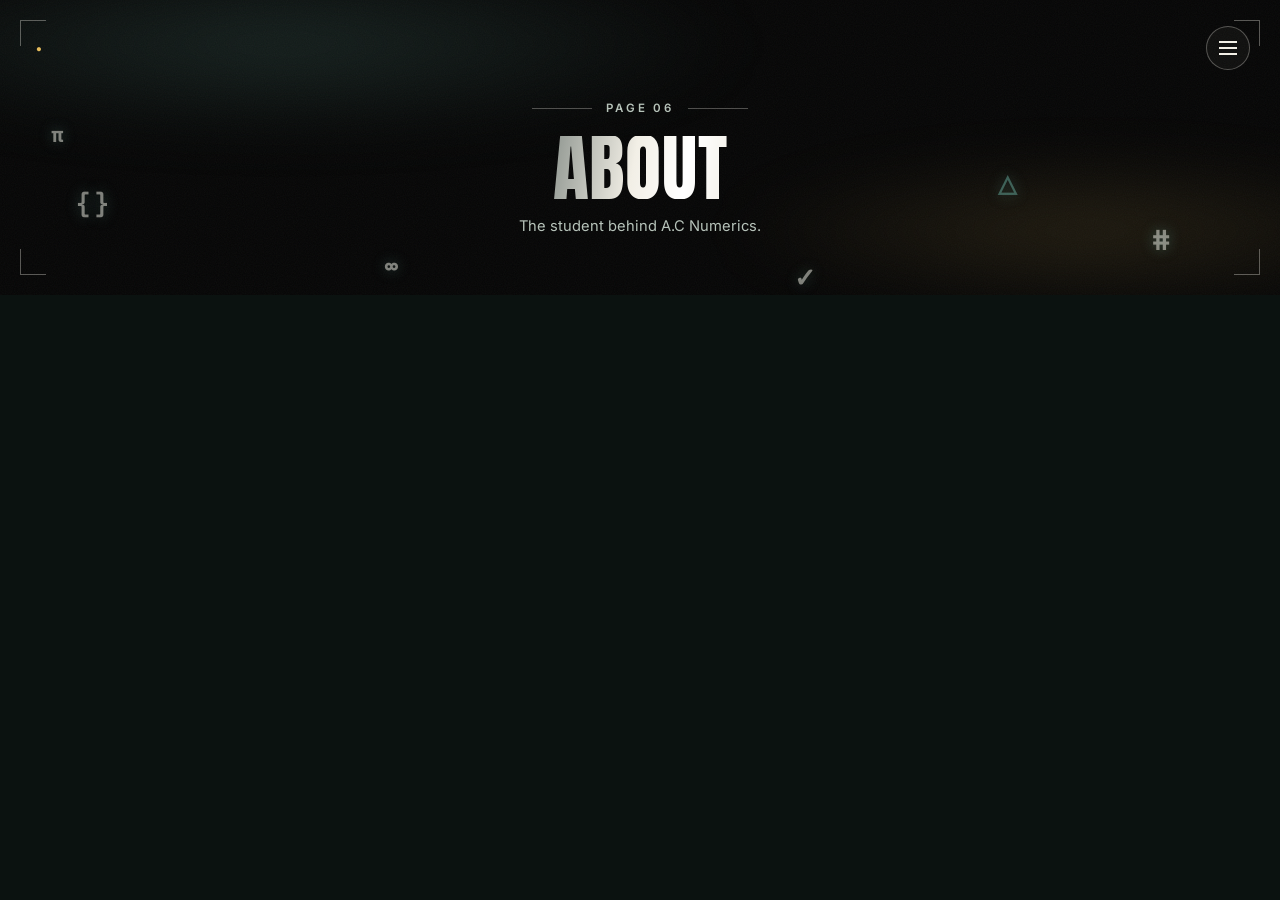
==== about.html @ 39070f40 "Update about.html" ====
<!DOCTYPE html>
<html lang="en">
<head>
<meta charset="UTF-8">
<meta name="viewport" content="width=device-width, initial-scale=1.0">
<title>About the Programmer — A.C Numerics</title>
<meta name="description" content="Meet the student who built A.C Numerics.">
<link rel="preconnect" href="https://fonts.googleapis.com">
<link href="https://fonts.googleapis.com/css2?family=Anton&family=Space+Grotesk:wght@500;700&family=Inter:wght@400;500;600&family=IBM+Plex+Mono:wght@500;600&display=swap" rel="stylesheet">
<link rel="stylesheet" href="style.css?v=4">
</head>
<body class="theme-yellow">
<a class="skip-link" href="#main">Skip to content</a>

<nav class="nav-overlay" id="nav-overlay" aria-label="Main navigation" aria-hidden="true">
  <button class="nav-overlay-close" id="nav-overlay-close" aria-label="Close menu">✕</button>
  <ul>
    <li><a href="index.html">Home</a></li>
    <li><a href="calculator.html">Calculator</a></li>
    <li><a href="diameter.html">Diameter</a></li>
    <li><a href="area.html">Area</a></li>
    <li><a href="volume.html">Volume</a></li>
    <li><a href="perimeter.html">Perimeter</a></li>
    <li><a href="about.html" aria-current="page">About</a></li>
  </ul>
</nav>

<main id="main">
  <section class="hero-arena compact">
    <div class="hero-glow"></div>
    <div class="hero-grain"></div>
    <div class="symbol-field" aria-hidden="true">
      <span class="symbol s2">{ }</span>
      <span class="symbol s4">#</span>
      <span class="symbol s6">π</span>
      <span class="symbol s8">∞</span>
      <span class="symbol s10">✓</span>
      <span class="symbol s12">△</span>
    </div>
    <span class="corner corner-tl"></span>
    <span class="corner corner-tr"></span>
    <span class="corner corner-bl"></span>
    <span class="corner corner-br"></span>
    <div class="hero-topbar">
      <button class="icon-btn" aria-hidden="true">●</button>
      <button class="hamburger-btn" id="hamburger-btn" aria-controls="nav-overlay" aria-expanded="false" aria-label="Open menu">
        <span></span>
      </button>
    </div>
    <div class="hero-center">
      <div class="hero-rule">
        <span></span>
        <p class="hero-kicker">Page 06</p>
        <span></span>
      </div>
      <h1 class="hero-title"><span class="shine">About</span></h1>
      <p class="hero-desc standalone">The student behind A.C Numerics.</p>
    </div>
  </section>

  <section class="section">
    <div class="wrap">
      <div class="about-grid">
        <div>
          <!--
            
         <img class="about-photo" src="images/profile.jpg" alt="Photo of Me">
           ">Add your photo:<br>images/profile.jpg</div>
        </div>
        <div>
          <h2 style="margin-top:0;">[Ashley Mae D. Camongay]</h2>
          <p class="mono" style="color:var(--chalk-dim);margin:0 0 4px;">Grade 10 – Section [Your Section]</p>
          <p class="mono" style="color:var(--chalk-dim);margin:0 0 18px;">[Your School Name]</p>

          <h3>Short Biography</h3>
          <p>[I enjoy playing chess, solving Rubik's Cubes, and playing dama in my free time. I also love reading books and getting enough sleep. I became interested in coding because Sir Luke taught us the basics, and I believe it is a very useful skill that will help me in the future.
            ]</p>

          <h3>Skills Learned</h3>
          <ul class="tag-list">
            <li>HTML</li>
            <li>CSS</li>
            <li>JavaScript</li>
            <li>Responsive Design</li>
            <li>GitHub Pages</li>
            <li>[Add another skill]</li>
          </ul>

          <h3 style="margin-top:22px;">Reflection</h3>
          <p class="reflection">I created this website using HTML, CSS, and JavaScript. This project improved my programming skills and taught me how to publish websites using GitHub. [Add a sentence or two of your own reflection here.]</p>
        </div>
      </div>
    </div>
  </section>
</main>

<footer class="site-footer">
  <div class="wrap">
    <span>© <span id="year"></span> A.C Numerics. Built with HTML, CSS &amp; JavaScript.</span>
    <span>Published with GitHub Pages</span>
  </div>
</footer>

<script src="script.js"></script>
</body>
      </html>
---- style.css ----
/* ===========================================================
   A.C Numerics — stylesheet
   Theme: dark cinematic, carried from hero through every
   section. Each page tints its own --accent color for variety
   while sharing the same dark surfaces, glass cards, and glow.
=========================================================== */

:root {
  --board:        #1e2f28;
  --board-deep:   #152420;
  --chalk:        #f2efe6;
  --chalk-dim:    #b7c3ba;
  --paper:        #f7f4ec;
  --paper-line:   #e8e2d2;
  --ink:          #1d221d;
  --ink-dim:      #5d665d;
  --yellow:       #e7bd5c;
  --teal:         #5f9d90;
  --coral:        #d6836f;
  --lavender:     #9b8cd9;
  --sky:          #6fa3d9;
  --accent:       var(--teal);
  --surface-1:    #0b1210;
  --surface-2:    rgba(242,239,230,0.045);
  --surface-border: rgba(242,239,230,0.13);
  --radius:       10px;
  --shadow:       0 2px 0 rgba(29,34,29,0.08);
  --maxw:         1080px;
}

/* Per-page accent — set via a class on <body> */
body.theme-yellow   { --accent: var(--yellow); }
body.theme-coral    { --accent: var(--coral); }
body.theme-lavender { --accent: var(--lavender); }
body.theme-sky      { --accent: var(--sky); }
body.theme-teal      { --accent: var(--teal); }

* { box-sizing: border-box; }

html { scroll-behavior: smooth; }

body {
  margin: 0;
  background: var(--surface-1);
  color: var(--chalk);
  font-family: 'Inter', system-ui, sans-serif;
  font-size: 16px;
  line-height: 1.55;
}

h1, h2, h3, .logo, nav a, .btn {
  font-family: 'Space Grotesk', 'Inter', sans-serif;
}

.mono, .calc-formula, .calc-output output, .calc-output .value, .display {
  font-family: 'IBM Plex Mono', monospace;
}

a { color: inherit; }

img { max-width: 100%; display: block; }

.wrap {
  max-width: var(--maxw);
  margin: 0 auto;
  padding: 0 24px;
}

/* ---------- Skip link / focus ---------- */
.skip-link {
  position: absolute;
  left: -999px;
  top: auto;
  background: var(--yellow);
  color: var(--ink);
  padding: 10px 16px;
  z-index: 100;
}
.skip-link:focus { left: 12px; top: 12px; }

:focus-visible {
  outline: 3px solid var(--teal);
  outline-offset: 2px;
}

@media (prefers-reduced-motion: reduce) {
  * { animation: none !important; transition: none !important; scroll-behavior: auto !important; }
}

/* ---------- Nav ---------- */
.site-header {
  background: var(--board);
  color: var(--chalk);
  position: sticky;
  top: 0;
  z-index: 50;
  border-bottom: 3px solid var(--yellow);
}

.site-header .wrap {
  display: flex;
  align-items: center;
  justify-content: space-between;
  padding-top: 14px;
  padding-bottom: 14px;
  flex-wrap: wrap;
  gap: 12px;
}

.logo {
  display: flex;
  align-items: center;
  gap: 10px;
  font-weight: 700;
  font-size: 1.4rem;
  letter-spacing: 0.01em;
  color: var(--chalk);
  text-decoration: none;
}

.logo-mark { flex-shrink: 0; }

.logo-tagline {
  display: block;
  font-family: 'Inter', sans-serif;
  font-size: 0.65rem;
  font-weight: 400;
  letter-spacing: 0.14em;
  text-transform: uppercase;
  color: var(--yellow);
  margin-top: 2px;
}

nav.mainnav ul {
  list-style: none;
  display: flex;
  gap: 4px;
  margin: 0;
  padding: 0;
  flex-wrap: wrap;
}

nav.mainnav a {
  display: inline-block;
  text-decoration: none;
  color: var(--chalk-dim);
  font-size: 0.95rem;
  font-weight: 500;
  padding: 8px 12px;
  border-radius: 6px;
  transition: background 0.15s, color 0.15s;
}

nav.mainnav a:hover { background: rgba(242,239,230,0.08); color: var(--chalk); }

nav.mainnav a[aria-current="page"] {
  color: var(--board);
  background: var(--yellow);
  font-weight: 700;
}

/* ---------- Hero / banner ---------- */
.banner {
  background: var(--board-deep);
  color: var(--chalk);
  position: relative;
  overflow: hidden;
  padding: 56px 0 48px;
  border-bottom: 1px solid rgba(242,239,230,0.08);
}

.banner::before {
  content: "";
  position: absolute;
  inset: 0;
  opacity: 0.07;
  background-image:
    linear-gradient(rgba(242,239,230,.6) 1px, transparent 1px),
    linear-gradient(90deg, rgba(242,239,230,.6) 1px, transparent 1px);
  background-size: 34px 34px;
  pointer-events: none;
}

.banner .equation-ghost {
  position: absolute;
  right: -10px;
  bottom: -18px;
  font-family: 'Space Grotesk', sans-serif;
  font-size: 7.5rem;
  font-weight: 700;
  color: rgba(242,239,230,0.05);
  pointer-events: none;
  line-height: 1;
  white-space: nowrap;
}

.banner-inner { position: relative; }

.eyebrow {
  display: inline-flex;
  align-items: center;
  gap: 8px;
  font-size: 0.78rem;
  letter-spacing: 0.14em;
  text-transform: uppercase;
  color: var(--yellow);
  margin-bottom: 14px;
}

.banner h1 {
  font-size: clamp(2rem, 4.5vw, 3.1rem);
  margin: 0 0 14px;
  max-width: 16ch;
}

.chalk-underline {
  display: inline-block;
  position: relative;
}
.chalk-underline svg {
  position: absolute;
  left: 0; right: 0; bottom: -10px;
  width: 100%; height: 14px;
}

.banner p.lede {
  max-width: 56ch;
  color: var(--chalk-dim);
  font-size: 1.08rem;
  margin: 0 0 22px;
}

.btn {
  display: inline-flex;
  align-items: center;
  gap: 8px;
  text-decoration: none;
  background: var(--yellow);
  color: var(--board-deep);
  font-weight: 700;
  padding: 12px 20px;
  border-radius: 7px;
  border: none;
  cursor: pointer;
  font-size: 0.95rem;
  box-shadow: var(--shadow);
  transition: transform 0.12s ease;
}
.btn:hover { transform: translateY(-1px); }
.btn.secondary {
  background: transparent;
  color: var(--chalk);
  border: 1.5px solid rgba(242,239,230,0.35);
  box-shadow: none;
}
.btn.small { padding: 8px 14px; font-size: 0.85rem; }

/* ---------- Sections ---------- */
main { display: block; }

.section {
  padding: 48px 0;
}
.section + .section { border-top: 1px solid var(--surface-border); }

.section-head { margin-bottom: 28px; max-width: 62ch; }
.section-head .kicker {
  font-size: 0.78rem;
  letter-spacing: 0.14em;
  text-transform: uppercase;
  color: var(--accent);
  font-weight: 700;
  margin-bottom: 8px;
  display: block;
}
.section-head h2 { font-size: 1.7rem; margin: 0 0 8px; color: var(--chalk); }
.section-head p { color: var(--chalk-dim); margin: 0; }

/* ---------- Cards (home page feature grid) ---------- */
.grid-cards {
  display: grid;
  grid-template-columns: repeat(auto-fit, minmax(220px, 1fr));
  gap: 16px;
}
.feature-card {
  background: var(--surface-2);
  border: 1px solid var(--surface-border);
  border-radius: var(--radius);
  padding: 20px;
  text-decoration: none;
  color: var(--chalk);
  backdrop-filter: blur(6px);
  transition: transform 0.15s, box-shadow 0.15s, border-color 0.15s;
}
.feature-card:hover {
  transform: translateY(-3px);
  border-color: var(--accent);
  box-shadow: 0 10px 28px rgba(0,0,0,0.35);
}
.feature-card .num {
  font-family: 'IBM Plex Mono', monospace;
  color: var(--accent);
  font-size: 0.85rem;
  font-weight: 600;
}
.feature-card h3 { margin: 6px 0 6px; font-size: 1.1rem; color: var(--chalk); }
.feature-card p { margin: 0; color: var(--chalk-dim); font-size: 0.92rem; }

/* ---------- Calculator cards ---------- */
.calc-grid {
  display: grid;
  grid-template-columns: repeat(auto-fit, minmax(280px, 1fr));
  gap: 20px;
}

.calc-card {
  position: relative;
  background: var(--surface-2);
  border: 1px solid var(--surface-border);
  border-radius: var(--radius);
  padding: 22px 20px 22px;
  overflow: hidden;
  backdrop-filter: blur(6px);
}
.calc-card::before {
  content: "";
  position: absolute;
  top: 0; left: 0; right: 0;
  height: 3px;
  background: var(--accent);
  opacity: 0.85;
}

.calc-card h3 {
  margin: 0 0 4px;
  font-size: 1.05rem;
  display: flex;
  align-items: center;
  gap: 8px;
  color: var(--chalk);
}
.calc-card h3 .pin {
  width: 8px; height: 8px; border-radius: 50%;
  background: var(--accent); flex-shrink: 0;
}

.calc-formula {
  background: rgba(242,239,230,0.06);
  color: var(--accent);
  border: 1px solid rgba(242,239,230,0.14);
  font-size: 0.92rem;
  padding: 8px 12px;
  border-radius: 6px;
  margin: 10px 0 14px;
  display: inline-block;
}

.calc-fields { display: flex; flex-direction: column; gap: 10px; margin-bottom: 12px; }

.field {
  display: flex;
  flex-direction: column;
  gap: 4px;
}
.field label { font-size: 0.82rem; color: var(--chalk-dim); font-weight: 600; }
.field input {
  font-family: 'IBM Plex Mono', monospace;
  font-size: 1rem;
  padding: 9px 10px;
  border: 1.5px solid var(--surface-border);
  border-radius: 6px;
  background: rgba(0,0,0,0.2);
  color: var(--chalk);
}
.field input::placeholder { color: rgba(242,239,230,0.3); }
.field input:focus { border-color: var(--accent); background: rgba(0,0,0,0.32); }

.calc-solve {
  background: var(--accent);
  color: var(--board-deep);
  border: none;
  padding: 9px 16px;
  border-radius: 6px;
  font-weight: 700;
  cursor: pointer;
  font-size: 0.9rem;
  width: 100%;
  transition: filter 0.15s, transform 0.12s;
}
.calc-solve:hover { filter: brightness(1.1); transform: translateY(-1px); }

.calc-output {
  margin-top: 12px;
  background: rgba(0,0,0,0.2);
  border: 1px solid var(--surface-border);
  border-radius: 6px;
  padding: 10px 12px;
  font-size: 0.95rem;
  min-height: 22px;
  color: var(--chalk-dim);
}
.calc-output .value { font-weight: 700; color: var(--accent); }
.calc-output.error .value { color: var(--coral); }

/* ---------- Scientific calculator ---------- */
.sci-calc {
  max-width: 360px;
  background: var(--board);
  border-radius: 16px;
  padding: 18px;
  box-shadow: 0 12px 30px rgba(21,36,32,0.5);
  border: 1px solid var(--surface-border);
}
.display {
  background: #10201b;
  color: var(--yellow);
  font-size: 1.8rem;
  text-align: right;
  padding: 18px 14px;
  border-radius: 10px;
  margin-bottom: 12px;
  min-height: 34px;
  overflow-x: auto;
  white-space: nowrap;
}
.display .expr { color: var(--chalk-dim); font-size: 0.95rem; display: block; min-height: 1.2em; }
.keys {
  display: grid;
  grid-template-columns: repeat(4, 1fr);
  gap: 8px;
}
.keys button {
  font-family: 'IBM Plex Mono', monospace;
  font-size: 1.05rem;
  padding: 14px 0;
  border-radius: 8px;
  border: none;
  background: #2a3f36;
  color: var(--chalk);
  cursor: pointer;
}
.keys button:hover { background: #354c42; }
.keys button.op { background: #3c5148; color: var(--yellow); }
.keys button.eq { background: var(--yellow); color: var(--board); font-weight: 700; grid-column: span 2; }
.keys button.clear { background: var(--coral); color: #fff; }

/* ---------- About page ---------- */
.about-grid {
  display: grid;
  grid-template-columns: 220px 1fr;
  gap: 32px;
  align-items: start;
}
.about-photo {
  width: 100%;
  aspect-ratio: 1;
  border-radius: var(--radius);
  object-fit: cover;
  border: 3px solid var(--board);
}
.about-photo.placeholder {
  display: flex;
  align-items: center;
  justify-content: center;
  background: var(--board);
  color: var(--chalk-dim);
  font-size: 0.8rem;
  text-align: center;
  padding: 16px;
}
.tag-list { display: flex; flex-wrap: wrap; gap: 8px; margin: 10px 0 0; padding: 0; list-style: none; }
.tag-list li {
  background: rgba(242,239,230,0.05);
  border: 1px solid var(--surface-border);
  color: var(--chalk-dim);
  font-size: 0.85rem;
  padding: 5px 12px;
  border-radius: 999px;
}
.reflection {
  border-left: 3px solid var(--accent);
  padding-left: 16px;
  font-style: italic;
  color: var(--chalk-dim);
  margin: 18px 0 0;
}

@media (max-width: 640px) {
  .about-grid { grid-template-columns: 1fr; }
  .about-photo { max-width: 200px; }
  .banner .equation-ghost { display: none; }
}

/* ---------- Footer ---------- */
footer.site-footer {
  background: var(--board-deep);
  color: var(--chalk-dim);
  padding: 28px 0;
  font-size: 0.88rem;
  border-top: 1px solid rgba(242,239,230,0.08);
}
footer.site-footer .wrap {
  display: flex;
  justify-content: space-between;
  flex-wrap: wrap;
  gap: 10px;
}
footer.site-footer a { color: var(--chalk); text-decoration: none; }
footer.site-footer a:hover { text-decoration: underline; }

/* ===========================================================
   Home page cinematic hero (A.C Numerics)
   Scoped entirely under .hero-arena / .nav-overlay so it never
   touches the worksheet theme used on the other six pages.
=========================================================== */

.hero-arena {
  position: relative;
  min-height: 100vh;
  background: #050505;
  color: #f2efe6;
  overflow: hidden;
  display: flex;
  flex-direction: column;
  justify-content: center;
  padding: 90px 24px 120px;
}

/* Moving light — a soft glow that drifts slowly behind everything */
.hero-glow {
  position: absolute;
  inset: -20%;
  background:
    radial-gradient(38% 32% at 30% 25%, rgba(95,157,144,0.20), transparent 70%),
    radial-gradient(30% 26% at 75% 70%, rgba(231,189,92,0.14), transparent 70%);
  filter: blur(30px);
  animation: driftGlow 16s ease-in-out infinite alternate;
  pointer-events: none;
}
@keyframes driftGlow {
  0%   { transform: translate(-4%, -2%) scale(1); }
  50%  { transform: translate(3%, 4%) scale(1.08); }
  100% { transform: translate(-2%, 3%) scale(1.02); }
}

/* Film grain, kept very subtle */
.hero-grain {
  position: absolute;
  inset: 0;
  opacity: 0.05;
  pointer-events: none;
  background-image: url("data:image/svg+xml;utf8,<svg xmlns='http://www.w3.org/2000/svg' width='120' height='120'><filter id='n'><feTurbulence type='fractalNoise' baseFrequency='0.9' numOctaves='2' stitchTiles='stitch'/></filter><rect width='100%25' height='100%25' filter='url(%23n)'/></svg>");
}

/* Corner brackets */
.corner {
  position: absolute;
  width: 26px;
  height: 26px;
  border: 1.5px solid rgba(242,239,230,0.35);
  z-index: 5;
}
.corner-tl { top: 20px; left: 20px; border-right: none; border-bottom: none; }
.corner-tr { top: 20px; right: 20px; border-left: none; border-bottom: none; }
.corner-bl { bottom: 20px; left: 20px; border-right: none; border-top: none; }
.corner-br { bottom: 20px; right: 20px; border-left: none; border-top: none; }

/* Top bar: status dot + hamburger */
.hero-topbar {
  position: absolute;
  top: 26px;
  left: 30px;
  right: 30px;
  display: flex;
  justify-content: space-between;
  align-items: center;
  z-index: 20;
}
.icon-btn {
  background: none;
  border: none;
  color: var(--yellow, #e7bd5c);
  font-size: 0.6rem;
  cursor: default;
}
.hamburger-btn {
  width: 44px;
  height: 44px;
  border-radius: 50%;
  border: 1px solid rgba(242,239,230,0.3);
  background: rgba(242,239,230,0.04);
  cursor: pointer;
  display: flex;
  align-items: center;
  justify-content: center;
}
.hamburger-btn span,
.hamburger-btn span::before,
.hamburger-btn span::after {
  content: "";
  display: block;
  width: 18px;
  height: 2px;
  background: #f2efe6;
  position: relative;
  transition: transform 0.2s ease, opacity 0.2s ease;
}
.hamburger-btn span::before { position: absolute; top: -6px; }
.hamburger-btn span::after { position: absolute; top: 6px; }
.hamburger-btn:hover { background: rgba(242,239,230,0.1); }
.hamburger-btn[aria-expanded="true"] span { background: transparent; }
.hamburger-btn[aria-expanded="true"] span::before { transform: translateY(6px) rotate(45deg); }
.hamburger-btn[aria-expanded="true"] span::after { transform: translateY(-6px) rotate(-45deg); }

/* Center content */
.hero-center {
  position: relative;
  z-index: 10;
  max-width: 760px;
  margin: 0 auto;
  text-align: center;
}

.hero-rule {
  display: flex;
  align-items: center;
  gap: 14px;
  justify-content: center;
  margin-bottom: 18px;
}
.hero-rule span {
  height: 1px;
  width: 60px;
  background: rgba(242,239,230,0.3);
}
.hero-kicker {
  margin: 0;
  font-size: 0.72rem;
  letter-spacing: 0.24em;
  text-transform: uppercase;
  color: var(--chalk-dim, #b7c3ba);
  font-weight: 600;
  white-space: nowrap;
}

.hero-title {
  font-family: 'Anton', 'Space Grotesk', sans-serif;
  font-weight: 400;
  text-transform: uppercase;
  font-size: clamp(3.2rem, 15vw, 9rem);
  line-height: 0.86;
  margin: 0 0 22px;
  letter-spacing: 0.01em;
}
.hero-title .shine {
  display: block;
  background: linear-gradient(100deg, #6b7570 0%, #f2efe6 22%, #ffffff 32%, #f2efe6 42%, #7d8a83 60%, #f2efe6 78%, #ffffff 88%, #6b7570 100%);
  background-size: 220% 100%;
  -webkit-background-clip: text;
  background-clip: text;
  color: transparent;
  animation: shine 7s linear infinite;
}
.hero-title .shine:last-child { animation-delay: -3.2s; }
@keyframes shine {
  0%   { background-position: 0% 50%; }
  100% { background-position: 220% 50%; }
}

.hero-meta {
  display: grid;
  grid-template-columns: 1fr minmax(180px, 2fr) 1fr;
  align-items: start;
  gap: 18px;
  padding-top: 20px;
  margin-top: 14px;
  border-top: 1px solid rgba(242,239,230,0.18);
}
.hero-meta-side { display: flex; flex-direction: column; gap: 3px; text-align: left; }
.hero-meta-side.right { text-align: right; align-items: flex-end; }
.hero-meta-label {
  font-size: 0.65rem;
  letter-spacing: 0.16em;
  text-transform: uppercase;
  color: rgba(242,239,230,0.45);
}
.hero-meta-value {
  font-family: 'IBM Plex Mono', monospace;
  font-size: 0.85rem;
  color: var(--chalk, #f2efe6);
}
.hero-desc {
  margin: 0;
  font-size: 0.92rem;
  line-height: 1.6;
  color: var(--chalk-dim, #b7c3ba);
}

/* Floating math symbols — drift, sway, and glow independently */
.symbol-field {
  position: absolute;
  inset: 0;
  z-index: 2;
  pointer-events: none;
  overflow: hidden;
}
.symbol {
  position: absolute;
  font-family: 'Space Grotesk', sans-serif;
  font-weight: 700;
  color: rgba(242,239,230,0.5);
  text-shadow: 0 0 14px rgba(95,157,144,0.4);
  animation: floatSymbol 9s ease-in-out infinite;
}
.symbol.s1  { top: 14%; left: 8%;  font-size: 2.1rem; animation-duration: 10s; animation-delay: 0s; color: rgba(231,189,92,0.55); }
.symbol.s2  { top: 62%; left: 6%;  font-size: 1.6rem; animation-duration: 8s;  animation-delay: 1.1s; }
.symbol.s3  { top: 24%; left: 88%; font-size: 2.4rem; animation-duration: 11s; animation-delay: 0.4s; color: rgba(95,157,144,0.6); }
.symbol.s4  { top: 74%; left: 90%; font-size: 1.8rem; animation-duration: 9.5s; animation-delay: 2s; }
.symbol.s5  { top: 8%;  left: 46%; font-size: 1.3rem; animation-duration: 7.5s; animation-delay: 0.8s; }
.symbol.s6  { top: 40%; left: 4%;  font-size: 1.4rem; animation-duration: 10.5s; animation-delay: 1.6s; }
.symbol.s7  { top: 18%; left: 70%; font-size: 1.7rem; animation-duration: 9s;   animation-delay: 2.4s; color: rgba(231,189,92,0.5); }
.symbol.s8  { top: 84%; left: 30%; font-size: 1.5rem; animation-duration: 8.5s; animation-delay: 0.2s; }
.symbol.s9  { top: 50%; left: 92%; font-size: 1.3rem; animation-duration: 7s;   animation-delay: 1.4s; }
.symbol.s10 { top: 88%; left: 62%; font-size: 1.6rem; animation-duration: 9.8s; animation-delay: 2.8s; }
.symbol.s11 { top: 6%;  left: 20%; font-size: 1.3rem; animation-duration: 8.2s; animation-delay: 1.9s; }
.symbol.s12 { top: 56%; left: 78%; font-size: 1.5rem; animation-duration: 10s;  animation-delay: 0.6s; color: rgba(95,157,144,0.55); }

@keyframes floatSymbol {
  0%, 100% { transform: translateY(0) rotate(0deg); opacity: 0.35; }
  50%      { transform: translateY(-22px) rotate(6deg); opacity: 0.75; }
}

/* Orbiting rings — a compass/graph motif standing in for the old moon */
.orbit-core {
  position: absolute;
  left: 50%;
  bottom: -140px;
  width: min(480px, 90vw);
  aspect-ratio: 1;
  transform: translateX(-50%);
  z-index: 3;
  pointer-events: none;
}
.orbit-ring {
  position: absolute;
  inset: 0;
  width: 100%;
  height: 100%;
}
.orbit-ring-1 { animation: spin 40s linear infinite; }
.orbit-ring-2 { animation: spin 26s linear infinite reverse; }
.orbit-ring-3 { animation: spin 60s linear infinite; }
@keyframes spin {
  from { transform: rotate(0deg); }
  to   { transform: rotate(360deg); }
}
.orbit-core-glow {
  position: absolute;
  left: 50%;
  top: 50%;
  width: 90px;
  height: 90px;
  transform: translate(-50%, -50%);
  border-radius: 50%;
  background: radial-gradient(circle, rgba(231,189,92,0.55), rgba(231,189,92,0.05) 60%, transparent 75%);
  filter: blur(4px);
  animation: corePulse 4s ease-in-out infinite;
}
@keyframes corePulse {
  0%, 100% { opacity: 0.7; transform: translate(-50%, -50%) scale(0.95); }
  50%      { opacity: 1;   transform: translate(-50%, -50%) scale(1.1); }
}
.orbit-dot {
  position: absolute;
  width: 8px;
  height: 8px;
  border-radius: 50%;
  background: var(--chalk, #f2efe6);
  box-shadow: 0 0 10px 2px rgba(242,239,230,0.6);
  top: 50%;
  left: 50%;
}
.orbit-dot-a { animation: orbitA 12s linear infinite; }
.orbit-dot-b { animation: orbitB 18s linear infinite reverse; background: var(--yellow, #e7bd5c); box-shadow: 0 0 10px 2px rgba(231,189,92,0.6); }
@keyframes orbitA {
  from { transform: translate(-50%, -50%) rotate(0deg) translateX(180px) rotate(0deg); }
  to   { transform: translate(-50%, -50%) rotate(360deg) translateX(180px) rotate(-360deg); }
}
@keyframes orbitB {
  from { transform: translate(-50%, -50%) rotate(0deg) translateX(140px) rotate(0deg); }
  to   { transform: translate(-50%, -50%) rotate(360deg) translateX(140px) rotate(-360deg); }
}

.scroll-cta {
  position: absolute;
  bottom: 34px;
  left: 50%;
  transform: translateX(-50%);
  z-index: 10;
  display: inline-flex;
  align-items: center;
  gap: 8px;
  text-decoration: none;
  color: var(--chalk, #f2efe6);
  font-size: 0.72rem;
  letter-spacing: 0.12em;
  text-transform: uppercase;
  border: 1px solid rgba(242,239,230,0.3);
  padding: 10px 18px;
  border-radius: 999px;
  background: rgba(5,5,5,0.4);
  animation: pulseGlow 3s ease-in-out infinite;
}
@keyframes pulseGlow {
  0%, 100% { box-shadow: 0 0 0 rgba(231,189,92,0); }
  50% { box-shadow: 0 0 18px rgba(231,189,92,0.25); }
}

@media (max-width: 640px) {
  .hero-meta { grid-template-columns: 1fr; text-align: center; }
  .hero-meta-side, .hero-meta-side.right { text-align: center; align-items: center; }
  .corner { width: 18px; height: 18px; }
}

/* Full-screen nav overlay */
.nav-overlay {
  position: fixed;
  inset: 0;
  z-index: 200;
  background: rgba(5,5,5,0.97);
  display: flex;
  align-items: center;
  justify-content: center;
  opacity: 0;
  visibility: hidden;
  transform: translateY(-8px);
  transition: opacity 0.28s ease, transform 0.28s ease, visibility 0.28s;
}
.nav-overlay.open {
  opacity: 1;
  visibility: visible;
  transform: translateY(0);
}
.nav-overlay ul {
  list-style: none;
  margin: 0;
  padding: 0;
  text-align: center;
}
.nav-overlay li {
  opacity: 0;
  transform: translateY(14px);
  transition: opacity 0.35s ease, transform 0.35s ease;
}
.nav-overlay.open li {
  opacity: 1;
  transform: translateY(0);
}
.nav-overlay.open li:nth-child(1) { transition-delay: 0.05s; }
.nav-overlay.open li:nth-child(2) { transition-delay: 0.10s; }
.nav-overlay.open li:nth-child(3) { transition-delay: 0.15s; }
.nav-overlay.open li:nth-child(4) { transition-delay: 0.20s; }
.nav-overlay.open li:nth-child(5) { transition-delay: 0.25s; }
.nav-overlay.open li:nth-child(6) { transition-delay: 0.30s; }
.nav-overlay.open li:nth-child(7) { transition-delay: 0.35s; }
.nav-overlay a {
  display: block;
  padding: 14px 0;
  font-family: 'Space Grotesk', sans-serif;
  font-size: clamp(1.6rem, 5vw, 2.6rem);
  font-weight: 700;
  text-decoration: none;
  color: rgba(242,239,230,0.65);
  transition: color 0.15s;
}
.nav-overlay a:hover,
.nav-overlay a[aria-current="page"] { color: var(--yellow, #e7bd5c); }
.nav-overlay-close {
  position: absolute;
  top: 26px;
  right: 30px;
  width: 44px;
  height: 44px;
  border-radius: 50%;
  border: 1px solid rgba(242,239,230,0.3);
  background: rgba(242,239,230,0.04);
  color: #f2efe6;
  font-size: 1.1rem;
  cursor: pointer;
}

@media (prefers-reduced-motion: reduce) {
  .hero-glow, .hero-title .shine, .scroll-cta, .symbol, .orbit-ring-1, .orbit-ring-2, .orbit-ring-3, .orbit-core-glow, .orbit-dot-a, .orbit-dot-b { animation: none !important; }
}

/* Compact hero used on the six inner pages — same visual language,
   shorter, no orbit rings or scroll cue. */
.hero-arena.compact {
  min-height: auto;
  padding: 100px 24px 56px;
}
.hero-arena.compact .hero-title {
  font-size: clamp(2.4rem, 9vw, 4.6rem);
  margin-bottom: 16px;
}
.hero-arena.compact .hero-desc.standalone {
  max-width: 56ch;
  margin: 0 auto;
  text-align: center;
  }
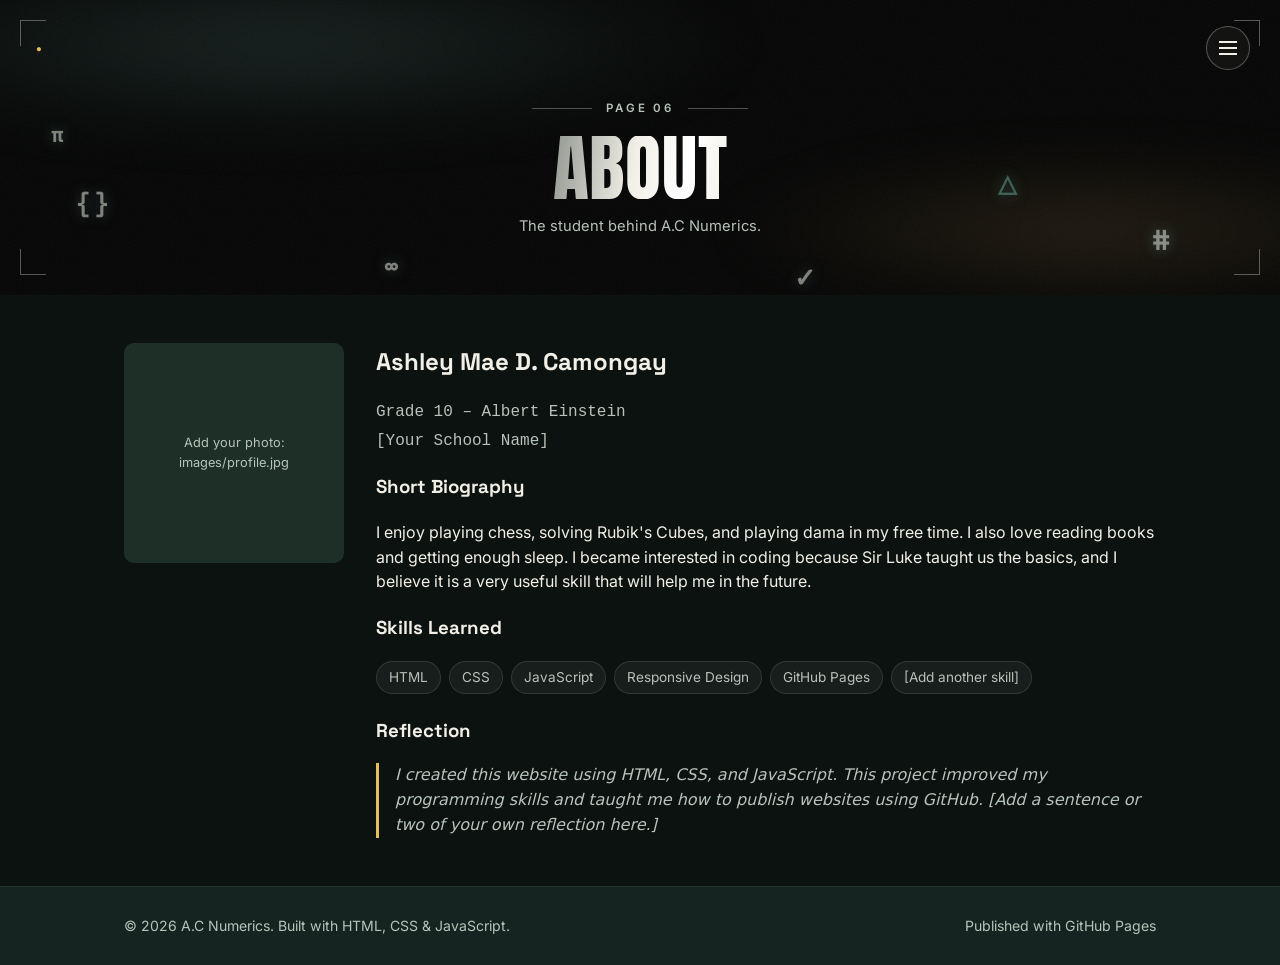
==== commit 08c226dd: "Update about.html with personal details and photo instructions" ====
--- a/about.html
+++ b/about.html
@@ -63,18 +63,21 @@
       <div class="about-grid">
         <div>
           <!--
-            
-         <img class="about-photo" src="images/profile.jpg" alt="Photo of Me">
-           ">Add your photo:<br>images/profile.jpg</div>
+            Replace this placeholder with your own photo:
+            1. Add your photo file to the images/ folder (e.g. images/profile.jpg)
+            2. Replace the <div class="about-photo placeholder"> below with:
+               <img class="about-photo" src="images/profile.jpg" alt="Photo of [Your Name]">
+          -->
+          <div class="about-photo placeholder">Add your photo:<br>images/profile.jpg</div>
         </div>
         <div>
-          <h2 style="margin-top:0;">[Ashley Mae D. Camongay]</h2>
-          <p class="mono" style="color:var(--chalk-dim);margin:0 0 4px;">Grade 10 – Section [Your Section]</p>
+          <h2 style="margin-top:0;">Ashley Mae D. Camongay</h2>
+          <p class="mono" style="color:var(--chalk-dim);margin:0 0 4px;">Grade 10 – Albert Einstein</p>
           <p class="mono" style="color:var(--chalk-dim);margin:0 0 18px;">[Your School Name]</p>
 
           <h3>Short Biography</h3>
-          <p>[I enjoy playing chess, solving Rubik's Cubes, and playing dama in my free time. I also love reading books and getting enough sleep. I became interested in coding because Sir Luke taught us the basics, and I believe it is a very useful skill that will help me in the future.
-            ]</p>
+          <p>I enjoy playing chess, solving Rubik's Cubes, and playing dama in my free time. I also love reading books and getting enough sleep. I became interested in coding because Sir Luke taught us the basics, and I believe it is a very useful skill that will help me in the future.
+          </p>
 
           <h3>Skills Learned</h3>
           <ul class="tag-list">
@@ -103,4 +106,4 @@
 
 <script src="script.js"></script>
 </body>
-      </html>
+                                 </html>
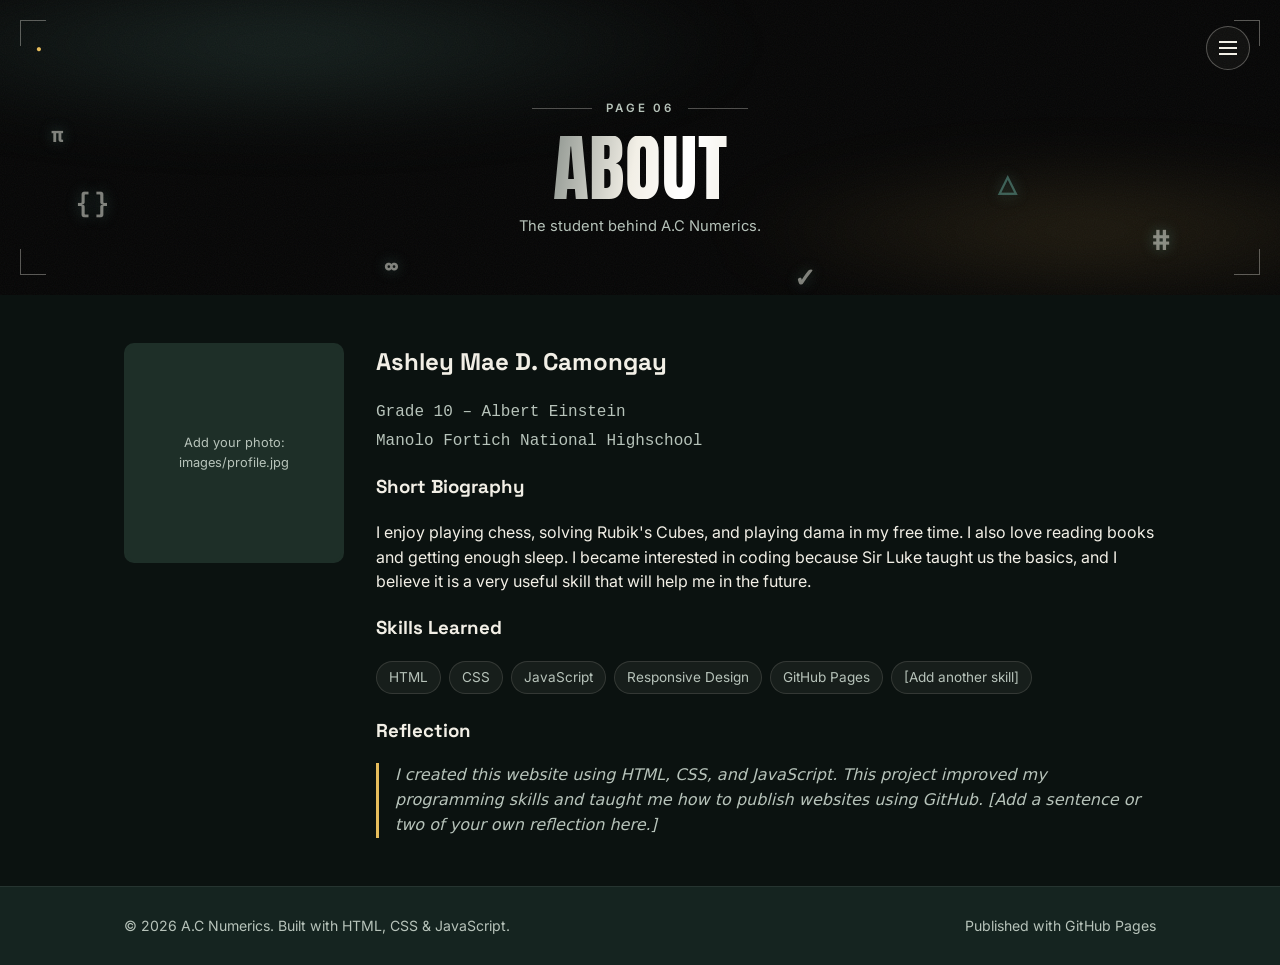
==== commit e61ee94f: "Update about.html" ====
--- a/about.html
+++ b/about.html
@@ -73,7 +73,7 @@
         <div>
           <h2 style="margin-top:0;">Ashley Mae D. Camongay</h2>
           <p class="mono" style="color:var(--chalk-dim);margin:0 0 4px;">Grade 10 – Albert Einstein</p>
-          <p class="mono" style="color:var(--chalk-dim);margin:0 0 18px;">[Your School Name]</p>
+          <p class="mono" style="color:var(--chalk-dim);margin:0 0 18px;">Manolo Fortich National Highschool</p>
 
           <h3>Short Biography</h3>
           <p>I enjoy playing chess, solving Rubik's Cubes, and playing dama in my free time. I also love reading books and getting enough sleep. I became interested in coding because Sir Luke taught us the basics, and I believe it is a very useful skill that will help me in the future.
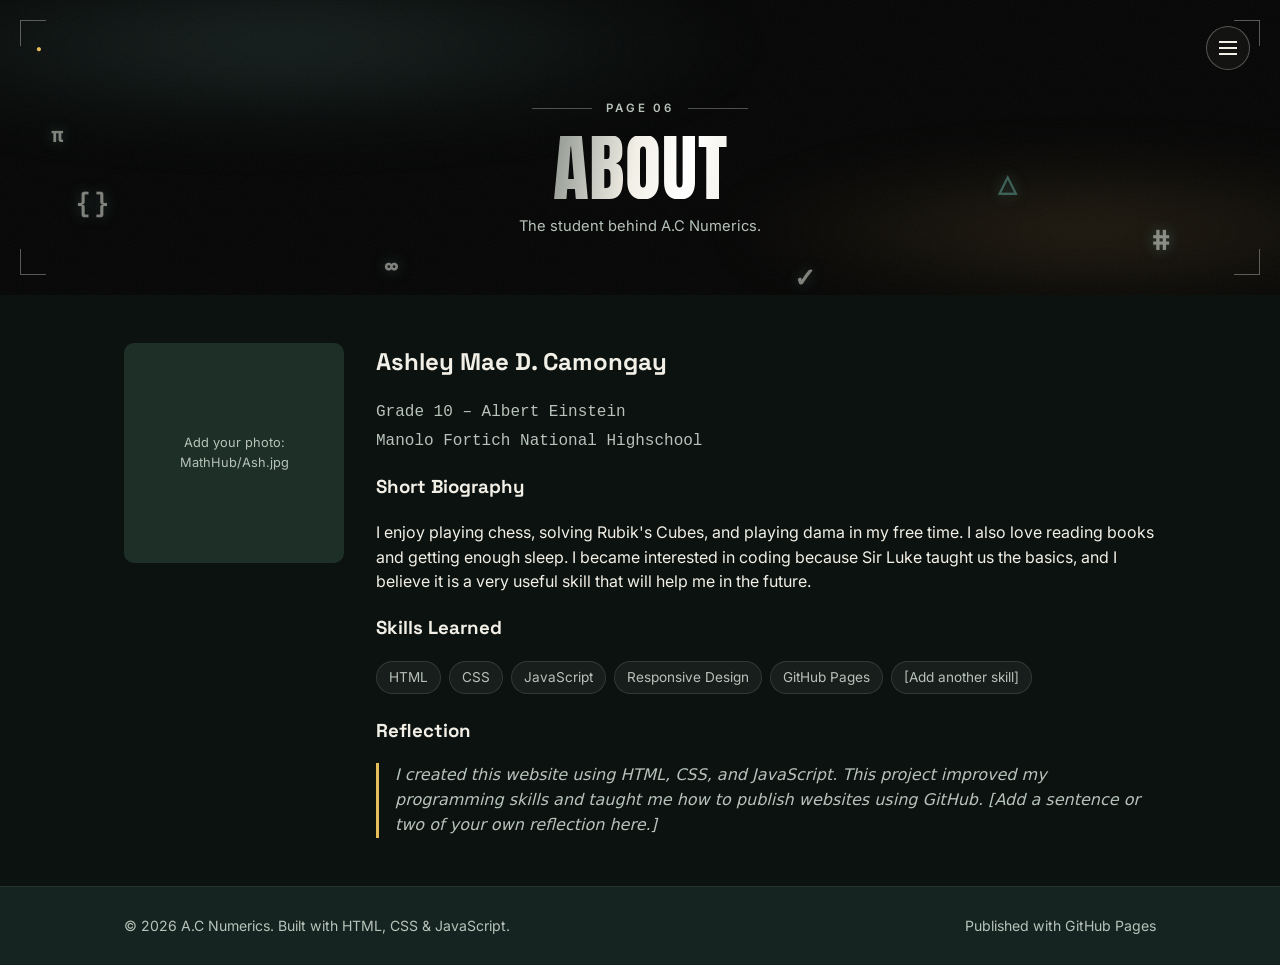
==== commit 1c1ada28: "Update about.html" ====
--- a/about.html
+++ b/about.html
@@ -68,7 +68,7 @@
             2. Replace the <div class="about-photo placeholder"> below with:
                <img class="about-photo" src="images/profile.jpg" alt="Photo of [Your Name]">
           -->
-          <div class="about-photo placeholder">Add your photo:<br>images/profile.jpg</div>
+          <div class="about-photo placeholder">Add your photo:<br>MathHub/Ash.jpg</div>
         </div>
         <div>
           <h2 style="margin-top:0;">Ashley Mae D. Camongay</h2>
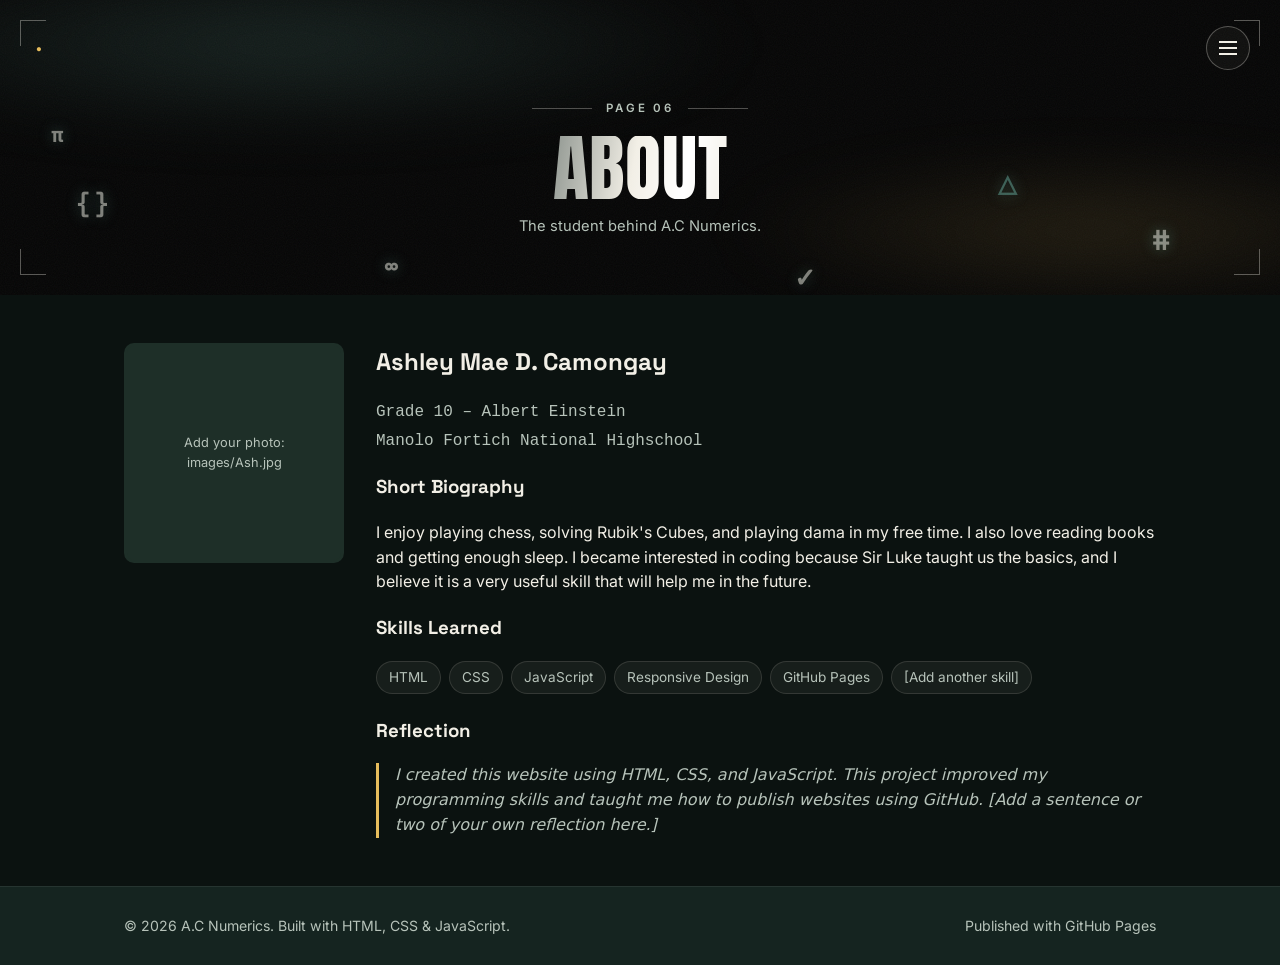
==== commit 3fcd094a: "Update image path for profile photo in about.html" ====
--- a/about.html
+++ b/about.html
@@ -68,7 +68,7 @@
             2. Replace the <div class="about-photo placeholder"> below with:
                <img class="about-photo" src="images/profile.jpg" alt="Photo of [Your Name]">
           -->
-          <div class="about-photo placeholder">Add your photo:<br>MathHub/Ash.jpg</div>
+          <div class="about-photo placeholder">Add your photo:<br>images/Ash.jpg</div>
         </div>
         <div>
           <h2 style="margin-top:0;">Ashley Mae D. Camongay</h2>
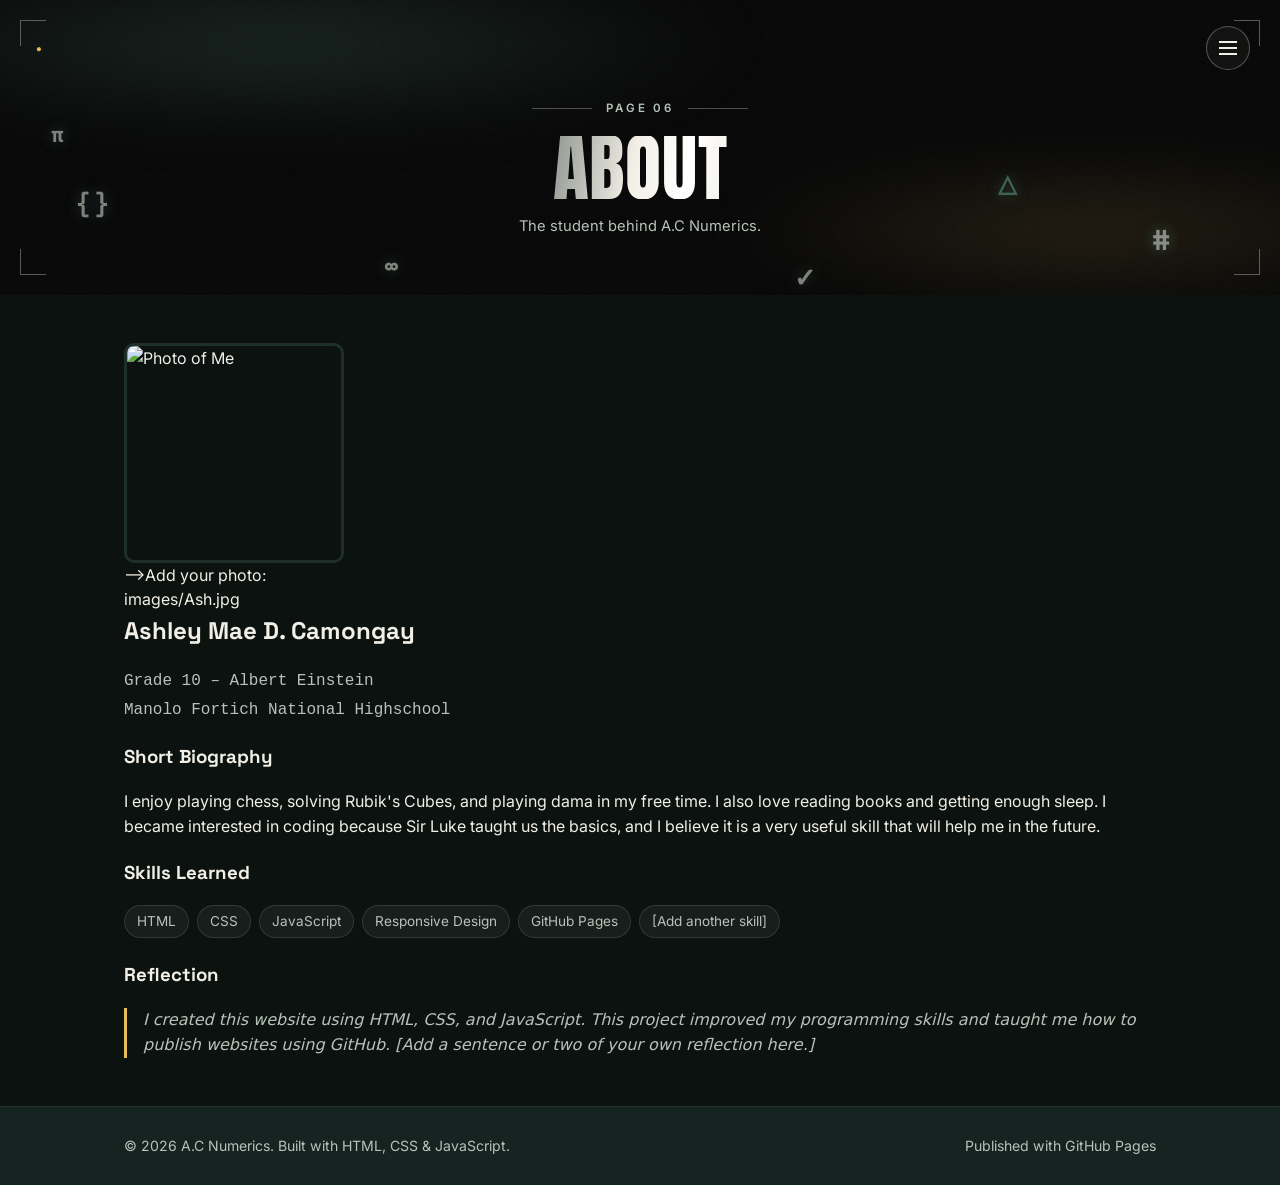
==== commit 745c72e6: "Update about.html" ====
--- a/about.html
+++ b/about.html
@@ -68,7 +68,8 @@
             2. Replace the <div class="about-photo placeholder"> below with:
                <img class="about-photo" src="images/profile.jpg" alt="Photo of [Your Name]">
           -->
-          <div class="about-photo placeholder">Add your photo:<br>images/Ash.jpg</div>
+          <img class="about-photo" src="images/Ash.jpg" alt="Photo of Me">
+          -->Add your photo:<br>images/Ash.jpg</div>
         </div>
         <div>
           <h2 style="margin-top:0;">Ashley Mae D. Camongay</h2>
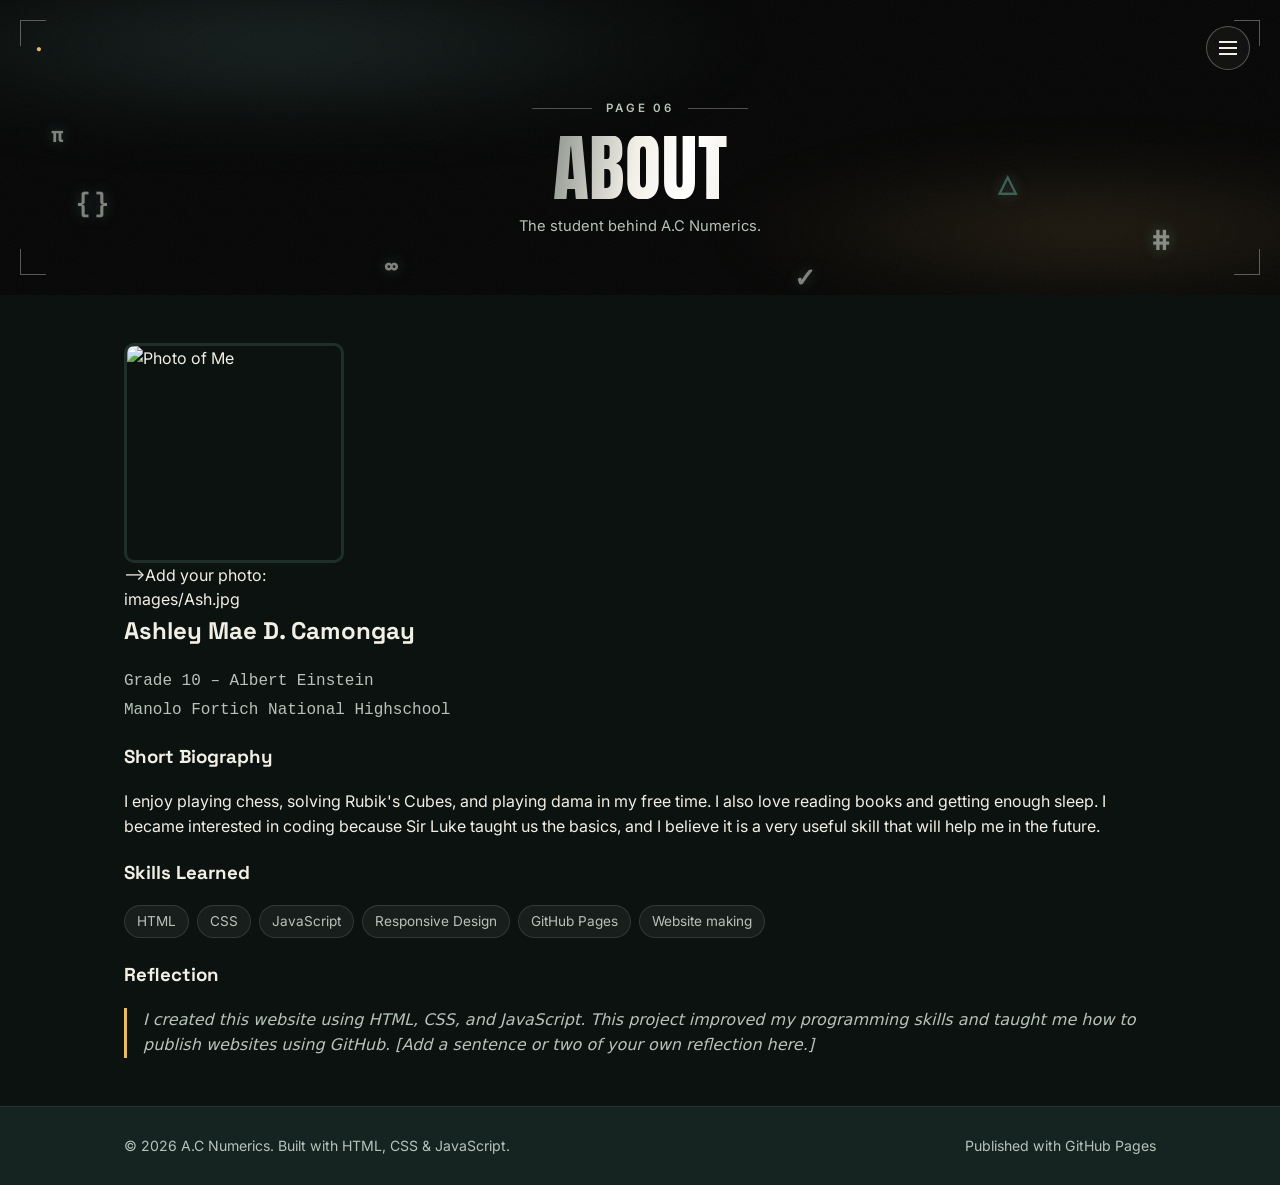
==== commit fd2b7a91: "Update about.html" ====
--- a/about.html
+++ b/about.html
@@ -87,7 +87,7 @@
             <li>JavaScript</li>
             <li>Responsive Design</li>
             <li>GitHub Pages</li>
-            <li>[Add another skill]</li>
+            <li>Website making</li>
           </ul>
 
           <h3 style="margin-top:22px;">Reflection</h3>
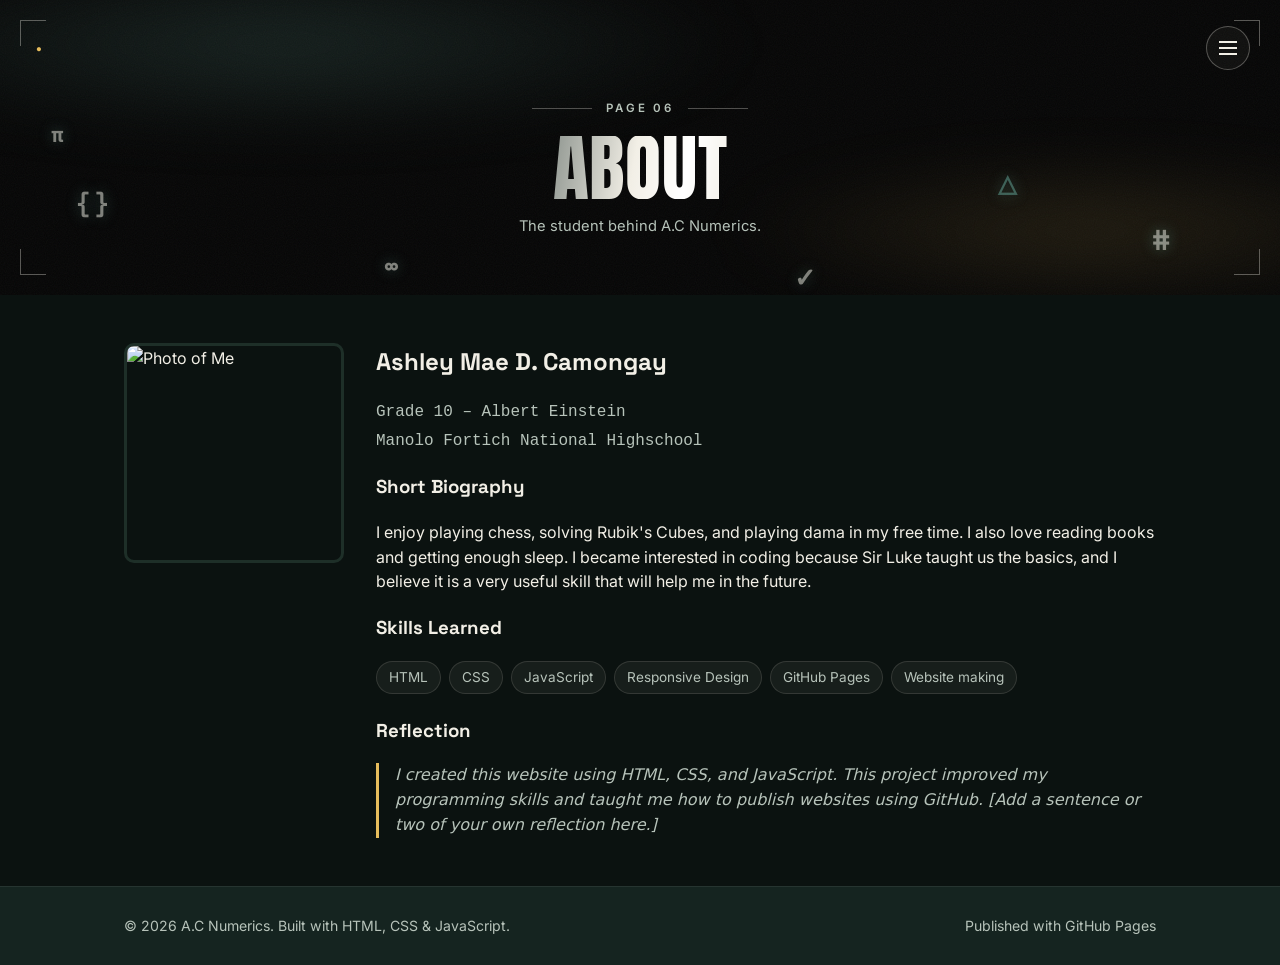
==== commit 03eff4c4: "Update about.html" ====
--- a/about.html
+++ b/about.html
@@ -69,7 +69,7 @@
                <img class="about-photo" src="images/profile.jpg" alt="Photo of [Your Name]">
           -->
           <img class="about-photo" src="images/Ash.jpg" alt="Photo of Me">
-          -->Add your photo:<br>images/Ash.jpg</div>
+          
         </div>
         <div>
           <h2 style="margin-top:0;">Ashley Mae D. Camongay</h2>
